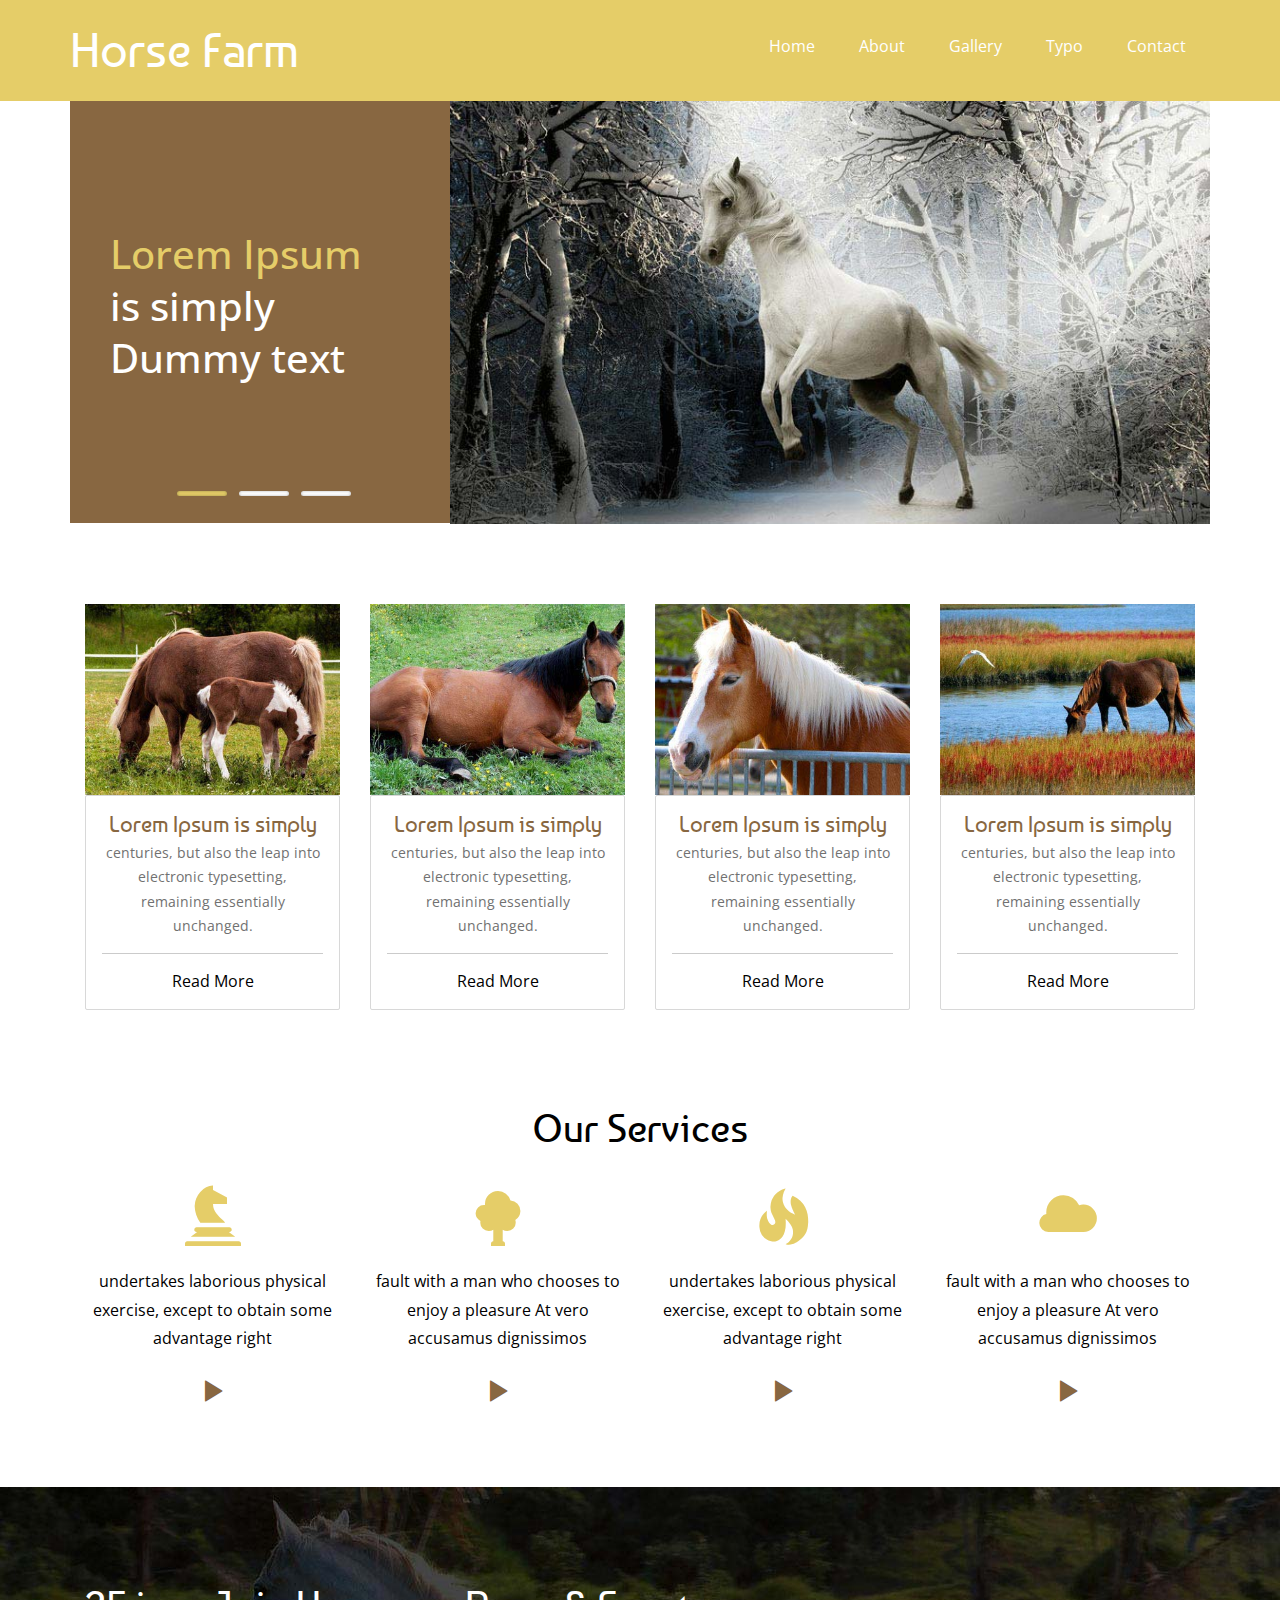
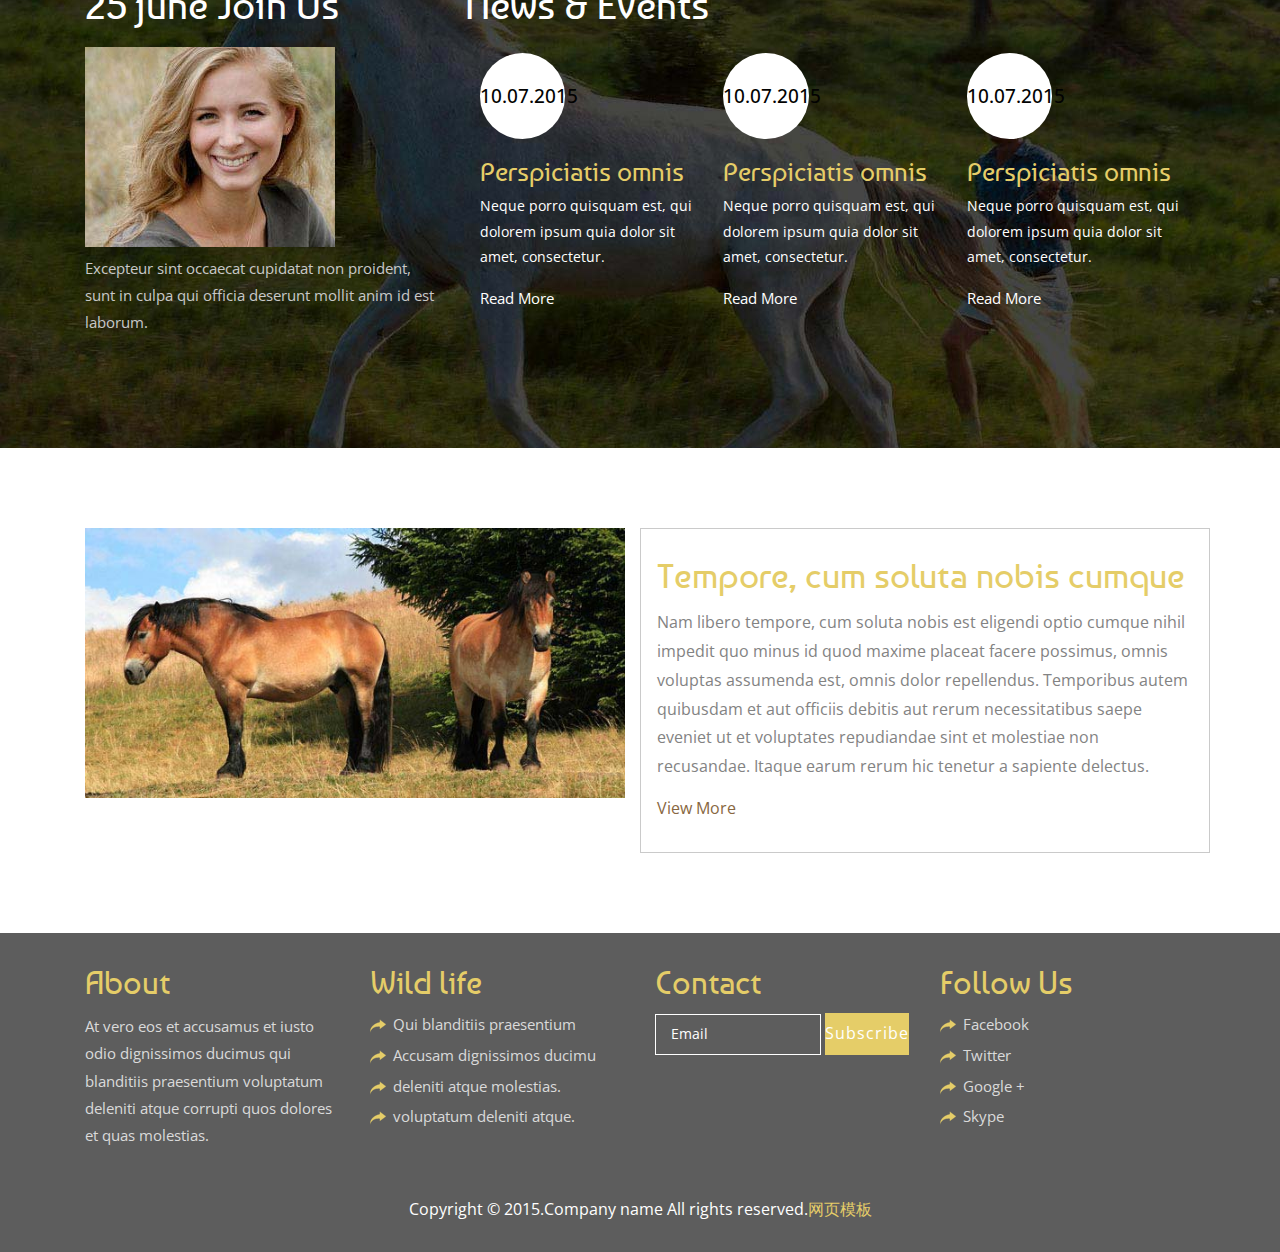
==== FoodShareUI/index.html @ f36dc875 "test" ====
<!DOCTYPE HTML>
<html>
<head>
<title>Home</title>
<link href="css/bootstrap.css" rel="stylesheet" type="text/css" media="all">
<!-- jQuery (necessary for Bootstrap's JavaScript plugins) -->
<script src="js/jquery-1.11.0.min.js"></script>
<!-- Custom Theme files -->
<link href="css/style.css" rel="stylesheet" type="text/css" media="all"/>
<!-- Custom Theme files -->
<meta name="viewport" content="width=device-width, initial-scale=1">
<meta http-equiv="Content-Type" content="text/html; charset=utf-8" />
<meta name="keywords" content="Horse Farm Responsive web template, Bootstrap Web Templates, Flat Web Templates, Andriod Compatible web template, 
Smartphone Compatible web template, free webdesigns for Nokia, Samsung, LG, SonyErricsson, Motorola web design" />
<script type="application/x-javascript"> addEventListener("load", function() { setTimeout(hideURLbar, 0); }, false); function hideURLbar(){ window.scrollTo(0,1); } </script>
<!--Google Fonts-->
<link href='https://fonts.googleapis.com/css?family=Open+Sans+Condensed:300,300italic,700' rel='stylesheet' type='text/css'>
<link href='https://fonts.googleapis.com/css?family=Baumans' rel='stylesheet' type='text/css'>
<!-- start-->
<link rel="stylesheet" href="css/flexslider.css" type="text/css" media="screen" />
</head>
<body>
<!--header start here-->
 <div class="header">
	<div class="container">
		 <div class="header-main">
				<div class="logo">
					<h1><a href="index.html">Horse Farm</a></h1>
				</div>
				<div class="top-nav">
				<nav class="cl-effect-20">
					   <span class="menu"> <img src="images/icon.png" alt=""/></span>
					<ul class="res">
					   <li><a href="index.html" class="active">Home</a></li> 
						<li><a href="about.html">About</a></li> 
						<li><a href="gallery.html">Gallery</a></li> 
						<li><a href="typo.html">Typo</a></li> 
						<li><a href="contact.html">Contact</a></li> 
				   </ul>
				</nav>
					<!-- script-for-menu -->
						 <script>
						   $( "span.menu" ).click(function() {
							 $( "ul.res" ).slideToggle( 300, function() {
							 // Animation complete.
							  });
							 });
						</script>
		        <!-- /script-for-menu -->
				</div>
		 <div class="clearfix"> </div>
	  </div>
	</div>
 </div>
 <div class="banner">
 	<div class="container">
		 <div class="banner-bottom">
            <div class="slider">
               <section class="slider">
                  <div class="flexslider">
                    <ul class="slides">
                      <li>
	                      <div class="col-md-4 banner-left">
		    	             <h3>Lorem Ipsum <span class="bann-sli-text"> is simply </span> <span class="bann-sli-text">Dummy text</span></h3>
	                      </div>
	                       <div class="col-md-8 banner-right">
	                          <img  class="img-responsive" src="images/h1.jpg" alt="">
	                      	</div>
	                       <div class="clearfix"> </div>
  	    		     </li>
 	    		     <li>
	                      <div class="col-md-4 banner-left">
		    	            <h3>Lorem Ipsum <span class="bann-sli-text"> is simply </span> <span class="bann-sli-text">Dummy text</span></h3>
	                      </div>
	                       <div class="col-md-8 banner-right">
	                          <img  class="img-responsive" src="images/h2.jpg" alt="">
	                      	</div>
	                       <div class="clearfix"> </div>
  	    		     </li>
  	    		      <li>
	                      <div class="col-md-4 banner-left">
		    	            <h3>Lorem Ipsum <span class="bann-sli-text"> is simply </span> <span class="bann-sli-text">Dummy text</span></h3>
	                      </div>
	                       <div class="col-md-8 banner-right">
	                          <img  class="img-responsive" src="images/h3.jpg" alt="">
	                      	</div>
	                       <div class="clearfix"> </div>
  	    		     </li>
                 </ul>
           </div>
      </section>
			  <script>window.jQuery || document.write('<script src="js/libs/jquery-1.7.min.js">\x3C/script>')</script>
			  <!--FlexSlider-->
			  <script defer src="js/jquery.flexslider.js"></script>
			  <script type="text/javascript">
			    $(function(){
			     
			    });
			    $(window).load(function(){
			      $('.flexslider').flexslider({
			        animation: "slide",
			        start: function(slider){
			          $('body').removeClass('loading');
			        }
			      });
			    });
			  </script>
			</div>
		 </div>
		 <span class="mover"> </span>
  </div>
</div>
<!--header end here-->
<!--banner-strip start here-->
<div class="bann-strip">
	<div class="container">
		<div class="bann-strip-main">
			  <div class="col-md-3 bann-grid">
			  	 <a href="single.html"><img src="images/h5.jpg" alt="" class="img-responsive"></a>
			  	 <div class="details">
			  	 	<h4><a href="single.html">Lorem Ipsum is simply</a></h4>
			  	 	<p>centuries, but also the leap into electronic typesetting, remaining essentially unchanged.</p>
			  	 	<a class="bannn-btn" href="single.html">Read More</a>
			  	 </div>
			  </div>
			  <div class="col-md-3 bann-grid">
			  	  <a href="single.html"><img src="images/h6.jpg" alt="" class="img-responsive"></a>
			  	 <div class="details">
			  	 	<h4><a href="single.html">Lorem Ipsum is simply</a></h4>
			  	 	<p>centuries, but also the leap into electronic typesetting, remaining essentially unchanged.</p>
			  	 	<a class="bannn-btn" href="single.html">Read More</a>
			  	 </div>
			  </div>
			  <div class="col-md-3 bann-grid">
			  	 <a href="single.html"> <img src="images/h7.jpg" alt="" class="img-responsive"></a>
			  	 <div class="details">
			  	 	<h4><a href="single.html">Lorem Ipsum is simply</a></h4>
			  	 	<p>centuries, but also the leap into electronic typesetting, remaining essentially unchanged.</p>
			  	 	<a class="bannn-btn" href="single.html">Read More</a>
			  	 </div>
			  </div>
			  <div class="col-md-3 bann-grid">
			  	  <a href="single.html"><img src="images/h8.jpg" alt="" class="img-responsive"></a>
			  	 <div class="details">
			  	  <h4><a href="single.html">Lorem Ipsum is simply</a></h4>
			  	 	<p>centuries, but also the leap into electronic typesetting, remaining essentially unchanged.</p>
			  	 	<a class="bannn-btn" href="single.html">Read More</a>
			  	 </div>
			  </div>
			<div class="clearfix"> </div>
		</div>
	</div>
</div>
<!--banner strip end here-->
<div class="copyrights">Collect from <a href="http://www.cssmoban.com/" >手机网站模板</a></div>
<!--services start here-->
<div class="services">
	<div class="container">
		<div class="services-main">
			  <h2>Our Services</h2>
			<div class="col-md-3 ser-grid">
				<span class="glyphicon glyphicon-knight" aria-hidden="true"> </span>
				<p>undertakes laborious physical exercise, except to obtain some advantage right</p>
				<a href="single.html"> <span class="glyphicon glyphicon-play" aria-hidden="true"> </span></a>
			</div>
			<div class="col-md-3 ser-grid">
				<span class="glyphicon glyphicon-tree-deciduous" aria-hidden="true"> </span>
				<p>fault with a man who chooses to enjoy a pleasure At vero accusamus dignissimos</p>
				<a href="single.html"> <span class="glyphicon glyphicon-play" aria-hidden="true"> </span></a>
			</div>
			<div class="col-md-3 ser-grid">
				<span class="glyphicon glyphicon-fire" aria-hidden="true"> </span>
				<p>undertakes laborious physical exercise, except to obtain some advantage right</p>
				<a href="single.html"> <span class="glyphicon glyphicon-play" aria-hidden="true"> </span></a>
			</div>
			<div class="col-md-3 ser-grid">
				<span class="glyphicon glyphicon-cloud" aria-hidden="true"> </span>
				<p>fault with a man who chooses to enjoy a pleasure At vero accusamus dignissimos</p>
				<a href="single.html"> <span class="glyphicon glyphicon-play" aria-hidden="true"> </span></a>
			</div>
			<div class="clearfix"> </div>
		</div>
	</div>
</div>
<!--services end here-->
<!--news start here-->
<div class="news">
	<div class="container">
		<div class="news-main">
			 <div class="col-md-4 news-left">
			 	<h3>25 june Join Us</h3>
			 	 <a href="single.html"><img src="images/g.jpg" alt="" class="img-responsive"></a>
			 	<p>Excepteur sint occaecat cupidatat non proident, sunt in culpa qui officia deserunt mollit anim id est laborum.</p>
			 </div>
			 <div class="col-md-8 news-right">
			 	<h4> News & Events</h4>
			 	 <div class="col-md-4 news-grid">
			 	 	 <h6>10.07.2015</h6>
			 	 	 <h5>Perspiciatis omnis</h5>
			 	 	 <p> Neque porro quisquam est, qui dolorem ipsum quia dolor sit amet, consectetur.</p>
			 	 	 <a href="single.html">Read More</a>
			 	 </div>
			     <div class="col-md-4 news-grid">
			 	 	 <h6>10.07.2015</h6>
			 	 	 <h5>Perspiciatis omnis</h5>
			 	 	 <p> Neque porro quisquam est, qui dolorem ipsum quia dolor sit amet, consectetur.</p>
			 	 	 <a href="single.html">Read More</a>
			 	 </div>
			 	 <div class="col-md-4 news-grid">
			 	 	 <h6>10.07.2015</h6>
			 	 	 <h5>Perspiciatis omnis</h5>
			 	 	 <p> Neque porro quisquam est, qui dolorem ipsum quia dolor sit amet, consectetur.</p>
			 	 	 <a href="single.html">Read More</a>
			 	 </div>
			  <div class="clearfix"> </div>
			 </div>
			<div class="clearfix"> </div>
		</div>
	</div>
</div>
<!--news end here-->
<!--can help srart here-->
<div class="can-help">
	<div class="container">
		<div class="can-help-main">
			   <div class="col-md-6 can-help-left">
			   	 <a href="single.html"><img src="images/h4.jpg" alt="" class="img-responsive"></a>
			   </div>
			   <div class="col-md-6 can-help-right">
			   	<h4><a href="single.html">Tempore, cum soluta nobis  cumque</a></h4>
			   	<p> Nam libero tempore, cum soluta nobis est eligendi optio cumque nihil impedit quo minus id quod maxime placeat facere possimus, omnis voluptas assumenda est, omnis dolor repellendus.  Temporibus autem quibusdam et aut officiis debitis aut rerum necessitatibus saepe eveniet ut et voluptates repudiandae sint et molestiae non recusandae. Itaque earum rerum hic tenetur a sapiente delectus.</p>
			   	<a class="help-btn" href="single.html">View More</a>
			   </div>
			<div class="clearfix"> </div>
		</div>
	</div>
</div>
<!--can help end here-->
<!--footer start here-->
<div class="footer">
	<div class="container">
		<div class="footer-main">
		    <div class="col-md-3 ftr-grid">
		    	<h3>About</h3>
		    	<p>At vero eos et accusamus et iusto odio dignissimos ducimus qui blanditiis praesentium voluptatum deleniti atque corrupti quos dolores et quas molestias.</p>
		    </div>
		    <div class="col-md-3 ftr-grid">
		    	<h3>Wild life</h3>
		    	<ul>
		    		<li><a href="#">Qui blanditiis praesentium</a></li>
		    		<li><a href="#">Accusam dignissimos ducimu</a></li>
		    		<li><a href="#">deleniti atque  molestias.</a></li>
		    		<li><a href="#">voluptatum deleniti atque.</a></li>
		    	</ul>
		    </div>
		    <div class="col-md-3 ftr-grid">
		    	<h3>Contact</h3>
		    	<input type="text" value="Email" onFocus="this.value = '';" onBlur="if (this.value == '') {this.value = 'Email';}">
		    	<input type="submit" value="Subscribe">
		    </div>
		    <div class="col-md-3 ftr-grid">
		    	<h3>Follow Us</h3>
		    	<ul>
		    		<li><a href="#">Facebook</a></li>
		    		<li><a href="#">Twitter</a></li>
		    		<li><a href="#">Google +</a></li>
		    		<li><a href="#">Skype</a></li>
		    	</ul>
		    </div>
			<div class="clearfix"> </div>
		</div>
		<div class="copy-right">
			   <p>Copyright &copy; 2015.Company name All rights reserved.<a target="_blank" href="http://www.cssmoban.com/">&#x7F51;&#x9875;&#x6A21;&#x677F;</a></p>
		   </div>
	</div>
</div>
<!--footer end here-->
</body>
</html>
---- FoodShareUI/css/style.css ----
h4, h5, h6,
h1, h2, h3 {margin: 0;}
ul, ol {margin: 0;}
p {margin: 0;}
html, body{
  font-family: 'Open Sans Condensed', sans-serif;
   font-size: 100%;
   background:#fff; 
}
a {
  text-decoration: none;
}
a:hover {
  transition: 0.5s all;
  -webkit-transition: 0.5s all;
  -moz-transition: 0.5s all;
  -o-transition: 0.5s all;
}
/*--header start here--*/
ul.flex-direction-nav {
  display: none;
}
.header {
  background: #e5cd68;
}
.banner-bottom {
  text-align: center;

}
.header-main {
  padding: 1.5em 0em;
}
.logo {
  float: left;
}
.top-nav {
  float: right;
  padding-top: 0.2em;
}
.logo h1 {
  font-size: 3em;
  font-family: 'Baumans', cursive;
}
.logo h1 a {
  color:#FFFFFF;
}
.logo h1 a:hover{
  text-decoration:none;
}
span.menu{
  display: none;
}
.top-nav ul {
  padding: 0em;
  list-style: none;
}
.top-nav ul li {
  display: inline-block;
  margin: 0em 0.5em 0em 0em;
  padding: 0.5em 1em;
}
.top-nav ul li a {
  font-size: 1em;
  color: #fff;
}
.top-nav ul li a:hover{
   text-decoration:none;
   color:#886741;
}
.banner-right{
	padding: 0;
}
.banner-left{
  background:#886741;
  padding:7.95em 2.5em;
  text-align: left;
}
.banner-left h3{
  color:#e5cd68;
  font-size: 2.5em;
  line-height: 1.3em;
  margin-bottom: 0.3em;
}
.banner-left p{
	color: #fff;
 font-size: 1em;
 line-height: 1.6em;
}
span.bann-sli-text {
  display: block;
  color:#fff;
}
.copyrights{
	text-indent:-9999px;
	height:0;
	line-height:0;
	font-size:0;
	overflow:hidden;
}
/*--//banner--*/
/*--header end here--*/
/*--bann-strip start here--*/
.bann-strip {
  padding: 5em 0em 5em 0em;
}
.details {
  padding: 1em;
  text-align: center;
  border:1px solid #D8D8D8;
  border-radius: 2px;
}
.details h4 {
  font-size: 1.4em;
  font-family: 'Baumans', cursive;
}
.details h4 a{
	color:#886741;
}
.details h4 a:hover{
   text-decoration:none;
   color:#e5cd68;	
}
.details p {
  font-size: 0.9em;
  color: #717171;
  line-height: 1.7em;
  padding: 0.3em 0em 1em 0em;
  border-bottom:1px solid #CBCBCB;
}
.details a.bannn-btn {
  font-size: 1em;
  color:#000;
  padding:1em 1em 0em 1em;
    display: inline-block;
}
.details a.bannn-btn:hover{
	text-decoration:none;
	color:#e5cd68;
}
/*--bann-strip end here--*/
/*--news start here--*/
.news {
  padding: 6em 0em;
  background: url(../images/new-bann.jpg) no-repeat;
  background-size: cover;
  min-height: 540px;
}
.news-left h3 {
  font-size: 2.5em;
  color: #fff;
  margin: 0em 0em 0.5em 0em;
  font-family: 'Baumans', cursive;
}
.news-left p {
  font-size: 0.95em;
  color: #C8C8C8;
  line-height: 1.8em;
  margin: 0.5em 0em 1em 0em;
}
.news-right h4 {
  font-size: 2.5em;
  color: #fff;
  margin: 0em 0em 0.4em 0em;
  font-family: 'Baumans', cursive;
}
.news-grid h6 {
  font-size: 1.2em;
  color: #020202;
  background: #fff;
  padding: 1.7em 0em;
  text-align: center;
  width: 40%;
  margin: 0.5em 0em 1em 0em;
  border-radius: 60px;
}
.news-grid h5 {
  font-size: 1.6em;
  color:#e5cd68;
  font-family: 'Baumans', cursive;
}
.news-grid p {
  font-size: 0.9em;
  color: #fff;
  line-height: 1.75em;
  margin: 0.5em 0em 0.5em 0em;
}
.news-grid a {
  color:#fff;
  padding: 0.8em 0em;
  display:inline-block;
  font-size: 0.91em;
}
.news-grid a:hover{
	color:#e5cd68;
  text-decoration:none;
}
/*--news end here--*/
/*--services start here--*/
.services {
  padding: 1em 0em 5em 0em;
}
.ser-grid {
  text-align: center;
}
span.glyphicon.glyphicon-knight {
  font-size: 3.5em;
  color:#e5cd68;
}
span.glyphicon.glyphicon-tree-deciduous {
  font-size: 3.5em;
  color:#e5cd68;
}
span.glyphicon.glyphicon-fire {
  font-size: 3.5em;
  color:#e5cd68;
}
span.glyphicon.glyphicon-cloud {
  font-size: 3.5em;
  color:#e5cd68;
}
.ser-grid p {
  font-size: 1em;
  line-height: 1.8em;
  margin: 1em 0em 0em 0em;
  color: #000;
}
.services-main h2 {
  text-align: center;
  font-size: 2.5em;
  color:#000000;
 font-family: 'Baumans', cursive;
  margin: 0em 0em 1em 0em;
}
span.glyphicon.glyphicon-play {
  font-size: 1.5em;
  color: #886741;
  margin: 1em 0em 0em 0em;
}
span.glyphicon.glyphicon-play:hover {
	color:#e5cd68;
	transform: rotateY(360deg);
  transition: .5s all;
  -webkit-transition: .5s all;
  -moz-transition: .5s all;
  -o-transition: .5s all;
  -ms-transition: .5s all;

}
/*--services end here-*/
/*--can help start here--*/
.can-help {
  padding: 5em 0em;
}
.can-help-grid h3 {
  font-size: 2em;
  color: #FFEA00;
}
.can-help-right {
  border: 1px solid #CACACA;
  padding: 1em;
}
.can-help-right h4 {
  font-size: 2.2em;
  margin: 0.35em 0em;
  font-family: 'Baumans', cursive;
}
.can-help-right h4 a{
  color:#e5cd68;
}
.can-help-right h4 a:hover{
	text-decoration:none;
	color:#886741;
}
.can-help-right p {
  font-size: 1em;
  color: #838383;
  line-height: 1.8em;
}
.can-help-right a.help-btn {
    font-size: 1em;
  color: #886741;
  padding: 1em 0em;
  display:inline-block;
  text-align: right;
}
.can-help-right a.help-btn:hover {
  text-decoration:none;
  color:#e5cd68;
}
/*--can help end here-- */
/*--footer strat here--*/
.footer {
  padding: 2em 0em;
  background:#5d5d5d;
}
.ftr-grid h3 {
  font-size: 2em;
  color:#e5cd68;
  margin: 0em 0em 0.4em 0em;
  font-family: 'Baumans', cursive;
}
.ftr-grid p {
  font-size: 0.95em;
  color: #DADADA;
  line-height: 1.8em;
}
.ftr-grid ul {
  padding: 0em;
  list-style: none;
}
.ftr-grid ul li {
  margin: 0em 0em 0.5em 0em;
}
.ftr-grid ul li a {
  font-size: 0.95em;
  color: #DADADA;
  background: url(../images/right-arrow.png)no-repeat 0px 4px;
  padding: 0em 0em 0em 1.5em;
}
.ftr-grid ul li a:hover {
   text-decoration:none;
   color:#e5cd68;
}
.ftr-grid input[type="text"] {
  display: inline-block;
  background: none;
  border: 1px solid #fff;
  width: 65%;
  outline: none;
  font-size: 0.9em;
  color: #fff;
  padding:9.5px 15px 9.5px 15px;
}
.ftr-grid input[type="submit"] {
  background:#e5cd68;
  border: none;
  padding: .6em 0;
  width: 33%;
  font-size: 16px;
  color: #fff;
  letter-spacing: 1px;
  outline: none;
  transition: .5s all;
}
.ftr-grid input[type="submit"]:hover {
  background: #fff;
  color:#000;
} 
.copy-right {
  text-align: center;
  padding: 3em 0em 0em 0em;
}
.copy-right p {
  font-size: 1em;
  font-weight: 400;
  color: #fff;
}
.copy-right p a {
  color:#e5cd68;
}
.copy-right p a:hover {
  color: #fff;
  text-decoration: none;
}
/*--footer end here--*/
/*--about start here--*/
.about {
  padding: 0em 0em 5em 0em;
}
.about {
  padding: 4em 0em 5em 0em;
}
.about-main {
  background: #fff;
  margin: 0em 0em 5em 0em;
}
.abouttop-right h4 {
  font-size: 1.6em;
  font-weight: 500;
  margin: 0em 0em 0.5em 0em;
  font-family: 'Baumans', cursive;
}
.abouttop-right h4 a{
	color:#e5cd68;
}
.abouttop-right h4 a:hover{
	color: #886741;
	text-decoration:none;
}
.abouttop-right p {
  font-size: 1em;
  font-weight: 300;
  color: #5A5A5A;
  line-height: 1.9em;
}
.about-top h2 {
  font-size: 2.8em;
  font-weight: 500;
  color:#886741;
  margin: 0em 0em 0.6em 0em;
  font-family: 'Baumans', cursive;
  text-align: center;
}
.team-details {
  background: #fff;
  padding: 1em;
  border-radius: 0px 0px 5px 5px;
  text-align: center;
}
.team-details h4 {
  margin: 0em 0em 0.2em 0em;
  font-size: 1.2em;
  font-weight: 500;
  color: #000;
}
.team-details p {
  font-size: 1em;
  font-weight: 400;
  color: #999;
}
.team h3 {
  font-size: 2.2em;
  font-weight: 500;
  color:#886741;
  margin: 0em 0em 0.4em 0.4em;
  font-family: 'Baumans', cursive;
}
.history {
  margin: 4em 0em 0em 0em;
}
.history {
  margin: 4em 0em 0em 0em;
  background: #fff;
  border-radius: 4px;
}
.history-top h3 {
  font-size: 2.2em;
  font-weight: 500;
  color:#e5cd68;
  padding: 0em 0em 0.5em 0.5em;
  margin: 0em 0em 0em 0em;
  font-family: 'Baumans', cursive;
  text-align: center;
}
.history-grids h4 {
  font-size:1.6em;
  font-weight: 400;
  color: #000000;
  margin: 0em 0em 0.2em 0em;
  font-family: 'Baumans', cursive;
}
.history-bottom {
  padding: 2em 0em 1em 0em;
}
.history-grids p {
  font-size: 0.95em;
  color: #808080;
  line-height: 1.8em;
}
/*--about end here--*/
/*--gallery start here--*/
.gallery {
  padding: 4em 0em 4em 0em;
}
.gallery-top {
  padding: 0em 0em 4em 0em;
  text-align: center;
}
.gallery-top h2 {
  font-size: 2.8em;
  color:#886741;
  margin: 0em 0em 0.3em 0em;
  font-family: 'Baumans', cursive;
}
.gallery-top p {
  font-size: 1em;
  color: #999;
  line-height: 1.8em;
  width: 50%;
  margin: 0 auto;
}
span.gall {
  font-size: 1em;
  color: #000;
  background: #e5cd68;
  padding: 0.3em 0.7em 0.3em 0.7em;
}
span.gall:hover{
	background: #fff;
}
/*--gallery end here--*/
/*--single--*/
.single-grid h2{
	font-size:1.5em;
	font-family: 'Baumans', cursive;
	margin: 0.7em 0;
	color:#886741;
}
.single-grid h2 a{
	color:#000;
	text-decoration:none;
}
.single-grid h2 a:hover{
	color:#a1cd3d;
}
.single-grid p{
	color: #7c7c7c;
  font-size: 1em;
  line-height: 1.9em;
}
.comments-top h3,.comment-bottom h3{
	font-size:2.5em;
	color:#e5cd68;
	font-family: 'Baumans', cursive;
	 margin-bottom: 0.5em;
}
.single {
  padding: 5em 0;
}
h4.media-heading{
	font-size:1.5em;
	color:#886741;
	font-family: 'Baumans', cursive;
}
.media-body p{
	color: #7c7c7c;
  font-size: 1em;
  line-height: 1.9em;
}
.comments-top {
  padding: 3em 0;
}
.comment-bottom form{
	width:70%;
}
.comment-bottom input[type="text"],.comment-bottom textarea{
	width: 100%;
	padding: 1em;
	margin: 0.5em 0;
	background:none;
	outline:none;
	  border: 1px solid #A09F9F;
	  font-size:1em;
	  color:#A09F9F;
	-webkit-appearance: none;
}
.comment-bottom textarea{
	resize:none;
	min-height: 180px;
}
.comment-bottom input[type="submit"]{
	width: 11%;
	font-size: 1.1em;
	background:#886741;
	padding: 0.4em 0.8em;
	text-align: center;
	color: #fff;
	border: none;
	outline:none;
	-webkit-appearance: none;
}
.comment-bottom input[type="submit"]:hover{
	background:#e5cd68;
	 transition: 0.5s all;
  -webkit-transition: 0.5s all;
  -moz-transition: 0.5s all;
  -o-transition: 0.5s all;
}
.cal ul {
  padding: 0em;
}
.cal ul li{
	display: inline-block;
}
.cal ul li span{
	color:#7C7C7C;
	font-size:1em;
	margin-right: 1em;
}
.cal ul li a{
	color:#7C7C7C;
	text-decoration:none;
	font-size:1em;
}
i.glyphicon.glyphicon-calendar {
  margin: 0em 0.4em 0em 0em;
}
i.glyphicon.glyphicon-comment {
  margin: 0em 0.4em 0em 0em;
}
/*--single--*/
/*--typo--*/
.page {
  background-color: #fff;
  margin: 4em 0;
}
.page-header h3{
	font-size: 3em;
	color:#000;
	
}
.table > thead > tr > th, .table > tbody > tr > th, .table > tfoot > tr > th, .table > thead > tr > td, .table > tbody > tr > td, .table > tfoot > tr > td {
  padding: 8px;
  line-height: 1.42857143;
  vertical-align: top;
  border-top: none;
}
.grid1 {
  margin: 1.5em 0 0;
}
ul.nav.nav-pills {
  margin: 1.5em 0 0;
}
.grid2{
	margin: 1em 0 0;
}
h3.typo1 {
  font-size: 3em;
  color:#886741;
  text-align: center;
  font-family: 'Baumans', cursive;
}
/*--//typo--*/
/*--contact start here--*/
.contact {
  padding: 3em 0em 4em 0em;
}
.contact-top {
  text-align: center;
  padding: 0em 0em 3em 0em;
}
.contact-top h2 {
  font-size: 2.8em;
  color:#886741;
  margin: 0em 0em 0.2em 0em;
  font-family: 'Baumans', cursive;
}
.contact-top p {
  font-size: 1em;
  color: #999;
  line-height: 1.8em;
  width: 50%;
  margin: 0 auto;
}
.contact-right input[type="text"] {
  display: inline-block;
  background: none;
  border: 1px solid #A3A1A1;
  width: 48.5%;
  margin: 0 0 1em 0;
  outline: none;
  font-size: 0.95em;
  color: #6C6C6C;
  font-weight: 400;
  padding: 10px 15px 10px 15px;
}
.contact-right  input.email {
  margin:0% 0% 0% 2.4%;
}
.contact-right textarea {
  background: none;
  border: 1px solid #A3A1A1;
  width: 100%;
  display: block;
  height: 150px;
  outline: none;
  font-size: 0.9em;
  color: #747577;
  font-weight: 400;
  resize: none;
  padding: 10px 15px 10px 15px;
}
.contact-right input[type="submit"] {
  background:#e5cd68;
  border: none;
  padding: .6em 0;
  width: 14%;
  margin-top: 1em;
  font-size: 16px;
  color: #fff;
  font-weight: 400;
  letter-spacing: 1px;
  outline: none;
  transition: .5s all;
}
.contact-right input[type="submit"]:hover{
  background:#886741;
  transition: 0.5s all;
  -webkit-transition: 0.5s all;
  -moz-transition: 0.5s all;
  -o-transition: 0.5s all;
}
.map {
  padding: 0em 0em 3em 0em;
}
.map iframe {
  width: 100%;
  height: 300px;
}
.contact-left h3 {
  font-size: 2.5em;
  color:#886741;
  margin: 0em 0em 0.2em 0em;
  font-family: 'Baumans', cursive;
}
.contact-left h4 {
  font-size:1.3em;
  color: #e5cd68;
  font-family: 'Baumans', cursive;
}
.contact-left p {
  font-size: 1em;
  color: #737373;
  line-height: 1.8em;
}
.contact-right h3 {
  font-size: 2.5em;
  color: #886741;
  margin: 0em 0em 0.2em 0em;
  font-family: 'Baumans', cursive;
}
/*--contact end here--*/
@media(max-width:1440px){

}
@media(max-width:1366px){
.banner-left {
  padding: 7.95em 2.5em;
}
}
@media(max-width:1280px){
	
}
@media(max-width:1024px){
.banner-left {
  padding:5.65em 2.5em;	
}
.details h4 {
  font-size: 1.22em;
}
.details {
  padding: 0.5em;
}
.details a.bannn-btn {
  padding: 0.5em 1em 0em 1em;
}
.news-grid h6 {
  width: 50%;
}
.bann-strip {
  padding: 5em 0em 3em 0em;
}
.news {
  padding: 4em 0em;
  min-height: 500px;
}
.news-grid h5 {
  font-size: 1.34em;
}
.can-help-right h4 {
  font-size:1.8em;
  margin: 0.2em 0em;
}
.ser-grid p {
  font-size: 0.95em;
}
.can-help-right a.help-btn {
  font-size: 0.9em;
  padding: 0em 0em;
}
.can-help-right p {
  font-size: 0.95em;
  line-height: 1.6em;
}
.ftr-grid input[type="text"] {
  width: 60%;
}
.ftr-grid input[type="submit"] {
  width: 37%;
  font-size: 16.3px;
}
.abouttop-right h4 {
  font-size: 1.4em;
  margin: 0em 0em 0.1em 0em;
}
.abouttop-right p {
  font-size: 0.9em;
}
.about {
  padding: 3em 0em 3em 0em;
}
.about-main {
  margin: 0em 0em 3em 0em;
}
.gallery-top {
  padding: 0em 0em 2em 0em;
}
.gallery {
  padding: 3em 0em 3em 0em;
}
.page {
  margin: 3em 0;
}
.contact {
  padding: 2em 0em 3em 0em;
}
.contact-right input[type="text"] {
  width: 48.1%;
}
.comment-bottom input[type="text"], .comment-bottom textarea {
  padding: 0.5em;
}
.news-left h3 {
  font-size: 2.5em;
}
.ftr-grid h3 {
  font-size: 2.5em;
}
}
@media(max-width:768px){
span.menu{
		display: block;
		text-align: center;
		padding: 0px 0px 0px 0px;
		cursor: pointer;
		color: #E74C3C;
		font-size: 16px;
		font-weight: 700;
		position:relative;
}
.top-nav ul.res{
	 display:none;
	 padding:0px;
}
.top-nav ul.res {
		padding: 0;
		margin:1.7em 0em 0em 0em;
		z-index: 9999;
		position: absolute;
		width: 100%;
		left:0;
}
.top-nav ul.res li{
		display: block;
		text-align: center;
		background:#fff;
		margin: 0;
	    width: 100%;
		padding: 0em;
		border: 1px solid #9E9E9E;
}
.top-nav ul.res li a {
		font-size: 16px;
		padding: 0.6em 0;
		color: #fff;
		display: block;
		border: none;
        text-align: center;
        margin: 0em;
}
ul.res li a:hover,ul.res li a.active{
	color:#000;
}
.banner-left {
  float: left;
  width: 35%;
}
.banner-right {
  float: right;
  width: 65%;
}
.banner-left h3 {
  font-size: 2em;
}
.banner-left {
  padding:3.99em 2.5em;
}
.header-main {
  padding: 1em 0em;
}
.top-nav {
  padding-top:0.5em;
}
.bann-grid {
  float: left;
  width: 25%;
  padding: 0px 0px 0px 10px;
}
.details p {
  font-size: 0.85em;
}
.ser-grid {
  float: left;
  width: 25%;
}
.news-grid {
  float: left;
  width: 33%;
}
.news-grid h6 {
  width: 43%;
}
.news-left {
  text-align: center;
  padding: 0em 0em 1.5em 0em;
}
.news-left img {
  margin: 0 auto;
}
.news {
  padding: 2.5em 0em;
}
.can-help {
  padding: 3em 0em;
}
.can-help-left {
  width: 85%;
  margin: 0 auto 2em;
}
.ftr-grid {
  float: left;
  width: 50%;
  margin: 0em 0em 1em 0em;
}
.abouttop-left {
  width: 57%;
  margin: 0 auto 1em;
}
.team-grid {
  float: left;
  width: 50%;
  padding: 0px 0px 10px 10px;
}
.history {
  margin: 2em 0em 0em 0em;
}
.about {
  padding: 2em 0em 2em 0em;
}
.about-top h2 {
  font-size: 2.4em;
}
.about-main {
  margin: 0em 0em 2em 0em;
}
.gallery {
  padding: 2em 0em 2em 0em;
}
.page {
  margin: 2em 0;
}
.contact-top p {
  width: 70%;
}
.contact {
  padding: 2em 0em 2em 0em;
}
.contact-right input[type="text"] {
  width: 48.5%;
}
.copy-right {
  padding: 1.5em 0em 0em 0em;
}
.contact-left {
  margin: 0em 0em 1.5em 0em;
}
.history-grids {
  padding: 0em 0em 1em 0em;
}
.history-bottom {
  padding: 1em 0em 0em 0em;
}
.gallery-top h2 {
  font-size: 2.5em;
}
.contact-top h2 {
  font-size: 2.5em;
}
.contact-left h3 {
  font-size: 2em;
}
.contact-right h3 {
  font-size: 2.1em;
}
/*--single--*/
.comment-bottom input[type="submit"] {
  width: 13%;
}
.comments-top h3, .comment-bottom h3 {
  font-size: 2em;
}	
/*--typo--*/
.page {
  margin: 2em 0;
}
h3.typo1 {
  font-size: 2em;
}
h1.grid2 {
  font-size: 2.3em;
}	
.contact-bottom input[type="text"] {
  padding: 0.5em;
}
}
@media(max-width:736px){
.banner-left {
  padding: 3.65em 2.5em;
}	
}
@media(max-width:667px){
.news-grid h6 {
  width: 51%;
}	
.banner-left {
  padding: 2.85em 2.5em;
}
}
@media(max-width:640px){
.ftr-grid h3 {
  font-size: 2.4em;
}
.banner-left h3 {
  font-size: 1.8em;
}
.banner-left {
  padding:2.95em 2.5em;
}
.bann-grid {
  float: left;
  width: 50%;
  padding: 0px 0px 25px 10px;
}
.bann-strip {
  padding: 3em 0em 1em 0em;
}
.services-main h2 {
  font-size: 2em;
  margin: 0em 0em 0.8em 0em;
}
.services {
  padding: 1em 0em 2em 0em;
}
.ser-grid {
  float: left;
  width: 50%;
  margin: 0em 0em 2em 0em;
}
span.glyphicon.glyphicon-play-circle {
  margin: 0.4em 0em 0em 0em;
}
.news-grid h6 {
  width: 55%;
}
.news-grid h5 {
  font-size: 1.2em;
}
.contact-left {
  margin: 0em 0em 1.5em 0em;
}
.map {
  padding: 0em 0em 1.5em 0em;
}
.gallery-top p {
  font-size: 1em;
  width: 80%;
}
.contact-top p {
  width: 100%;
}
.contact-top {
  padding: 0em 0em 2em 0em;
}
.map iframe {
  height: 250px;
}
.news-left h3 {
  font-size: 2.2em;
}
.news-right h4 {
  font-size: 2.2em;
}
span.glyphicon.glyphicon-knight {
  font-size: 3em;
}
span.glyphicon.glyphicon-tree-deciduous {
  font-size: 3em;
}
span.glyphicon.glyphicon-fire {
  font-size: 3em;
}
span.glyphicon.glyphicon-cloud {
  font-size: 3em;
}
.logo h1 {
  font-size: 2.8em;
}
.details p {
  font-size: 0.9em;
}
/*--single--*/
.comments-top h3, .comment-bottom h3 {
  font-size: 2em;
}
.comment-bottom input[type="submit"] {
  width: 17%;
}
.single {
  padding: 3em 0;
}	
/*--typo--*/
button.btn.btn-lg {
  font-size: 1.1em;
}
h1.grid2 {
  font-size: 2em;
}
h2.grid2 {
  font-size: 1.9em;
}
h3.typo1 {
  font-size: 2.5em;
}
.page {
  margin: 2em 0;
}	
}
@media(max-width:600px){
.banner-left {
  padding: 2.5em 2em;
}	
}
@media(max-width:568px){
.news-grid h6 {
  width: 65%;
}	
.banner-left {
  padding: 1em 2em;
}
.banner-left h3 {
  font-size: 1.7em;
}
.banner-left {
  padding: 2.3em 2em;
}
}
@media(max-width:480px){
.banner-left {
  float: none;
  width: 100%;
  padding: 1em 2.5em;
}
.banner-right {
  float: none;
  width: 100%;
}
.banner-bottom {
  padding: 0em 0em 0em 0em;
}
.top-nav ul.res {
  margin: 1em 0em 0em 0em;
}
.news-grid {
  padding: 0px 0px 0px 10px;
}
.news-grid h6 {
  width: 80%;
  padding: 2em 0em;
}
.news-grid h5 {
  font-size: 0.97em;
}
.news-grid p {
  font-size: 0.9em;
}
.news-grid a {
  padding: 0.4em 0em;
}
.news-left h3 {
  font-size: 2em;
}
.news-right h4 {
  font-size: 2em;
}
.news {
  padding: 2em 0em;
}
.ftr-grid {
  width: 100%;
}
.history-bottom {
  padding: 0em 0em 1em 0em;
}
.ftr-grid h3 {
  font-size: 2em;
}
.about-top h2 {
  font-size: 2em;
}
.gallery-top p {
  font-size: 1em;
  width: 100%;
}
.gallery-top h2 {
  font-size: 2.2em;
}
.contact-top h2 {
  font-size: 2.2em;
}
.contact-top p {
  font-size: 0.9em;
}
.map iframe {
  height: 200px;
}
.contact-left h3 {
  font-size: 1.9em;
}
.contact-left h4 {
  font-size: 1.2em;
}
.contact-right h3 {
  font-size: 2em;
}
.contact-right input[type="text"] {
  width: 100%;
    margin: 0 0 0.6em 0;
}
.contact-right input.email {
  margin: 0px 0px 10px 0px;
}
span.bann-sli-text {
  display: inline-block;
}
.banner-left h3 {
  font-size: 1.5em;
}
.ftr-grid input[type="submit"] {
  width: 22%;
  font-size: 16.4px;
}
.can-help-right h4 {
  font-size: 1.5em;
}
.history-grids h4 {
  font-size: 1.3em;
}
/*--typo--*/
.page-header h3 {
  font-size: 2em; 
}
button.btn.btn-lg {
  font-size: 1em;
  padding: 7px;
}
button.btn.btn-1 {
  font-size: 0.9em;
  padding: 8px;
}
button.btn.btn-sm {
  font-size: 0.8em;
  padding: 9px;
}
h1#h1-bootstrap-heading {
  font-size: 2.2em;
}
h2#h2-bootstrap-heading {
  font-size: 2em;
}
h1.grid2 {
  font-size: 1.45em;
}
h2.grid2 {
  font-size: 1.35em;
}
h3.grid2 {
  font-size: 1.3em;
}
h4.grid2 {
  font-size: 1.2em;
}
h3.typo1 {
  font-size: 2em;
}
.page {
  margin: 2em 0;
}		
/*--single--*/
.single-grid h2 {
  font-size: 1.2em;
}
.comments-top {
  padding: 2em 0;
}
.comment-bottom input[type="submit"] {
  width: 25%;
}
.single {
  padding: 2em 0;
}
.single-grid p {
  font-size: 0.85em;
}
.media-body p {
  font-size: 0.85em;
}	
}
@media(max-width:414px){
.news-grid h6 {
  width: 80%;
  padding: 1.5em 0em;
}	
}
@media(max-width:384px){
.news-grid h6 {
  width: 86%;	
}
.banner-left h3 {
  font-size: 1.3em;
}
}
@media(max-width:375px){
.news-grid h6 {
  width: 90%;	
}
}
@media(max-width:320px){
.banner-left h3 {
  font-size: 1.3em;
}
.logo h1 {
  font-size: 2em;
}
span.menu img {
  width: 75%;
}
.top-nav {
  padding-top: 0.25em;
}
.top-nav ul.res li a {
  font-size: 13.5px;
}
.banner-left {
  padding: 1em 1em;
}
.details h4 {
  font-size: 1em;
}
.bann-grid {
  width: 100%;
  padding: 0px 0px 25px 0px;
}
.bann-strip {
  padding: 2em 0em 1em 0em;
}
.ser-grid {
  width: 100%;
  padding: 0px;
}
.services-main h2 {
  font-size: 1.7em;
}
.bann-strip {
  padding: 2em 0em 0em 0em;
}
.services {
  padding: 0em 0em 2em 0em;
}
.ser-grid p {
  margin: 0.1em 0em 0em 0em;
  line-height: 1.5em;
}
span.glyphicon.glyphicon-knight {
  font-size: 2.3em;
}
span.glyphicon.glyphicon-tree-deciduous {
  font-size: 2.3em;
}
span.glyphicon.glyphicon-fire {
  font-size: 2.3em;
}
span.glyphicon.glyphicon-cloud {
  font-size: 2.3em;
}
span.glyphicon.glyphicon-play-circle {
  margin: 0.2em 0em 0em 0em;
}
.services {
  padding: 0em 0em 0em 0em;
}
.news-grid {
  float: none;
  width: 100%;
  padding:0px;
}
.news-grid h6 {
  width: 30%;
  font-size: 1em;
  padding: 2em 0em;
  margin: 0 auto 0.5em;
}
.news-left h3 {
  font-size: 1.7em;
}
.news-left {
  padding: 0em 0em 0.5em 0em;
}
.news-right h4 {
  font-size: 1.7em;
}
.news-right {
  padding: 0px;
}
.news-grid {
  text-align: center;
  margin: 0em 0em 1em 0em;
}
.news-grid p {
  margin: 0.1em 0em 0em 0em;
}
.news {
  padding: 1em 0em;
}
.can-help-left {
  width: 100%;
  padding: 0px;
  margin: 0 auto 1em;
}
.can-help {
  padding: 1.5em 0em;
}
.footer {
  padding: 1em 0em;
}
.can-help-right h4 {
  font-size: 0.95em;
}
.can-help-right p {
  font-size: 0.9em;
  line-height: 1.5em;
}
.ftr-grid {
  padding: 0px;
}
.copy-right p {
  font-size: 0.85em;
}
.copy-right {
  padding: 0em 0em 0em 0em;
}
.about-top h2 {
  font-size: 1.7em;
}
.abouttop-left {
  width: 100%;
  padding: 0px;
}
.abouttop-right {
  padding: 0px;
}
.abouttop-right h4 {
  font-size: 1.3em;
}
.abouttop-right p {
  font-size: 0.9em;
}
.about-main {
  margin: 0em 0em 1em 0em;
}
.about {
  padding: 1.5em 0em 0.5em 0em;
}
.team h3 {
  font-size: 1.5em;
  margin: 0em 0em 0.4em 0em;
}
.team-grid {
  padding: 0px 0px 5px 5px;
}
.history {
  margin: 1em 0em 0em 0em;
}
.history-top h3 {
  font-size: 1.6em;
}
.history-grids h4 {
  font-size: 1.1em;
}
.history-grids {
  padding: 0px;
}
.ftr-grid h3 {
  font-size: 1.7em;
}
.gallery {
  padding: 1em 0em 1em 0em;
}
.gallery-top {
  padding: 0em 0em 1em 0em;
}
.gallery-top p {
  font-size: 0.85em;
}
.gallery-top h2 {
  font-size: 1.7em;
}
.map iframe {
  height: 120px;
}
.map {
  padding: 0em 0em 0.5em 0em;
}
.contact {
  padding: 1em 0em 1.5em 0em;
}
.contact-right input[type="submit"] {
  padding: .3em 0;
  width: 23%;
}
.contact-top h2 {
  font-size: 1.8em;
}
.contact-left {
  padding: 0px;
}
.contact-left h3 {
  font-size: 1.5em;
}
.contact-left h4 {
  font-size: 1.2em;
}
.contact-left p {
  font-size: 0.9em;
  line-height: 1.6em;
}
.contact-right {
  padding: 0px;
}
.contact-right h3 {
  font-size: 1.5em;
}
.contact-right input[type="text"] {
  font-size: 0.9em;
  padding: 6px 10px 6px 10px;
}
.contact-right textarea {
  height: 100px;
  font-size: 0.9em;
  padding: 8px 10px 8px 10px;
}
.ftr-grid input[type="submit"] {
  width: 30%;
}
.abouttop-right h4 {
  font-size: 1em;
}
/*--single--*/
.single-grid h2 {
  font-size: 0.8em;
  line-height: 1.7em;
}
.single-grid p ,.media-body p{
  font-size: 0.9em;
  line-height: 1.6em;
}
.comments-top h3, .comment-bottom h3 {
  font-size: 1.5em;
}
h4.media-heading {
  font-size: 1em;
}
.comment-bottom form {
  width: 100%;
}
.comment-bottom input[type="submit"] {
  width: 25%;
  font-size: 0.9em;
}
.comment-bottom textarea {
  min-height: 130px;
}
.comment-bottom input[type="text"], .comment-bottom textarea {
  padding: 0.5em;
  font-size: 0.8em;
}
.comment-bottom textarea {
  min-height: 95px;
}
.comments-top {
  padding: 1em 0;
}	
/*--typo--*/
h1#h1-bootstrap-heading {
  font-size: 1.5em;
}
h2#h2-bootstrap-heading {
  font-size: 1.4em;
}
h3#h3-bootstrap-heading {
  font-size: 1.3em;
}
button.btn.btn-lg {
  font-size: 0.9em;
  margin: 0 0 0.5em 0px;
  padding: 9px;
}
.grid1 {
  margin: 0.7em 0 0;
}
button.btn.btn-1 {
  font-size: 0.8em;
  margin: 0 0 0.5em;
}
button.btn.btn-sm {
  font-size: 0.7em;
  padding: 5px;
  margin: 0 0 0.5em;
}
button.btn.btn-xs {
  font-size: 0.7em;
}
ul.nav.nav-pills a{
	padding: 0.5em;
  font-size: 0.9em;
}
span.label {
  margin: 0 0 0.5em;
  display: inline-block;
}
.page {
  padding: 0.5em;
   margin: 1.7em 0;
}
.page-header {
  margin: 16px 0 9px;
}
.grid2 {
  margin: 0.4em 0 0;
}
h3.typo1 {
  font-size: 1.7em;
}
.page-header h3 {
  font-size: 1.8em;
} 	
}
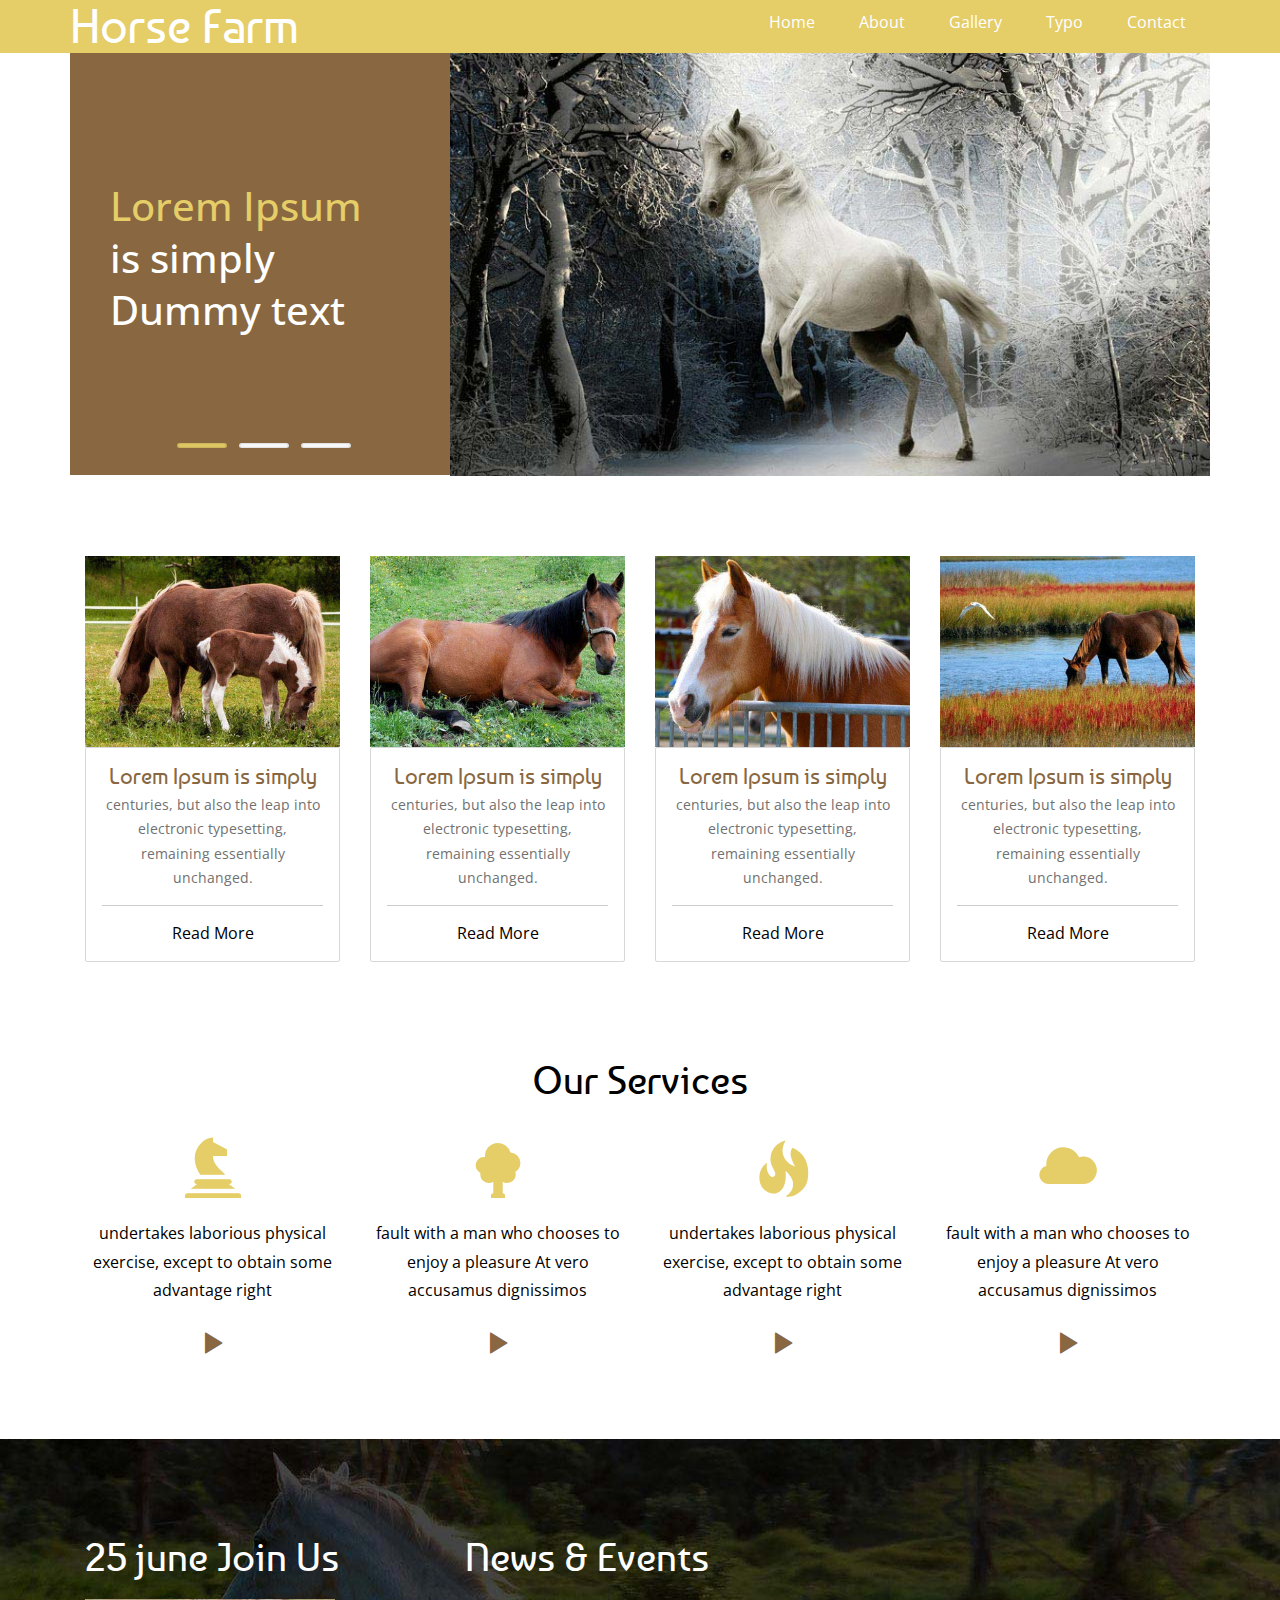
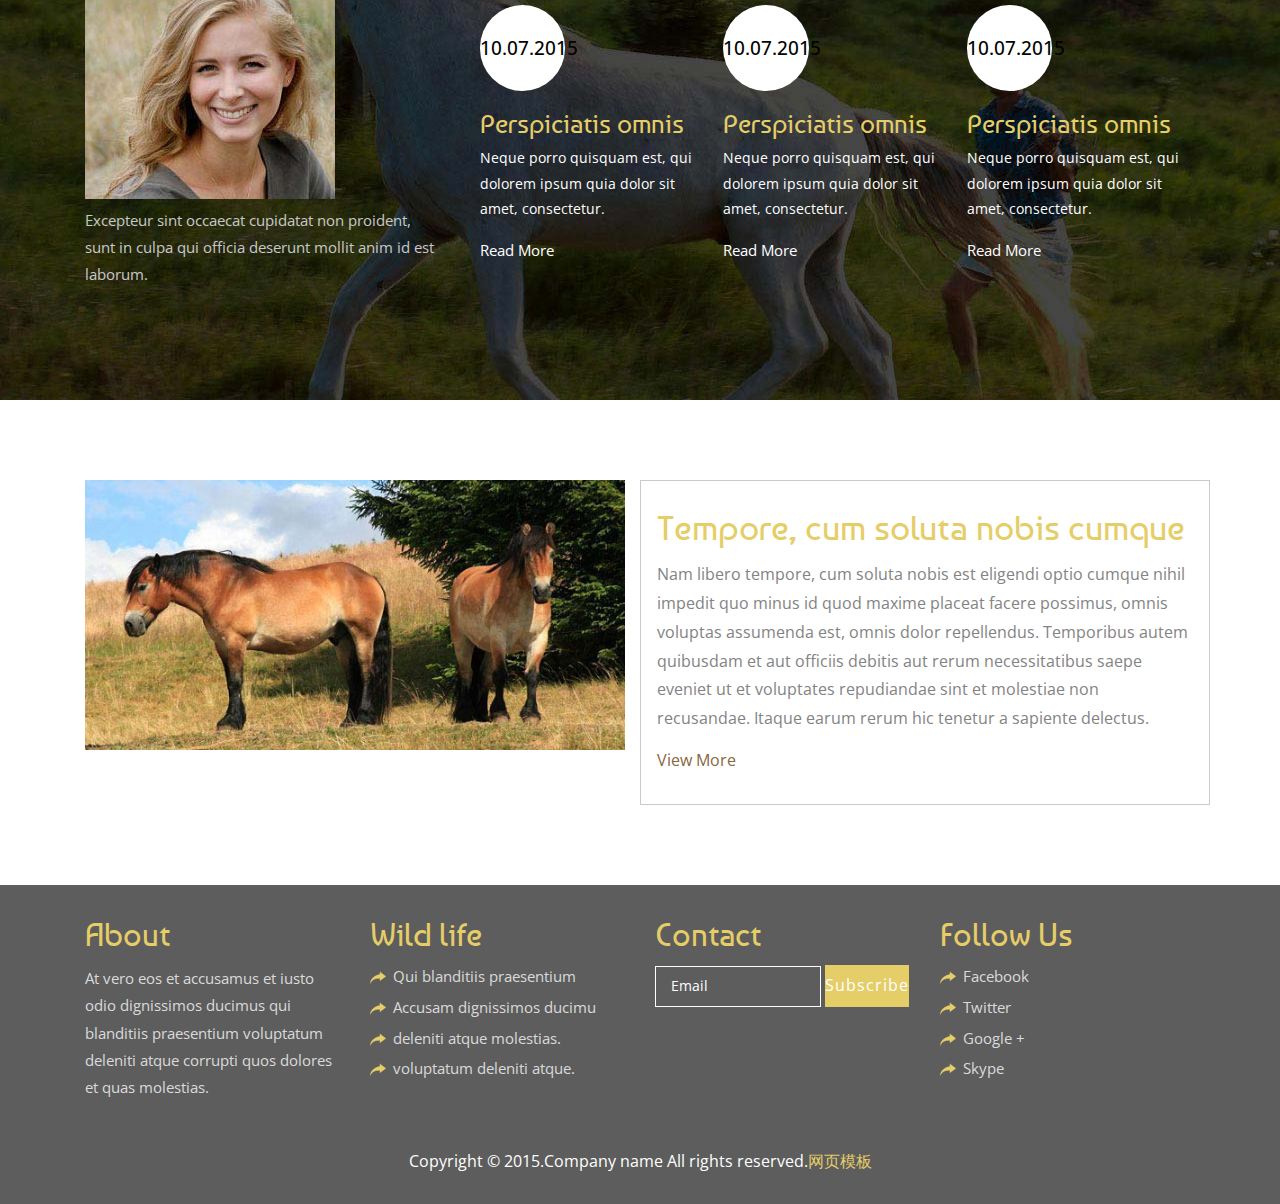
==== commit 324393d9: "新增搜索功能" ====
--- a/FoodShareUI/index.html
+++ b/FoodShareUI/index.html
@@ -1,4 +1,4 @@
-<!DOCTYPE HTML>
+﻿<!DOCTYPE HTML>
 <html>
 <head>
 <title>Home</title>
--- a/FoodShareUI/css/style.css
+++ b/FoodShareUI/css/style.css
@@ -27,9 +27,7 @@
   text-align: center;
 
 }
-.header-main {
-  padding: 1.5em 0em;
-}
+
 .logo {
   float: left;
 }
